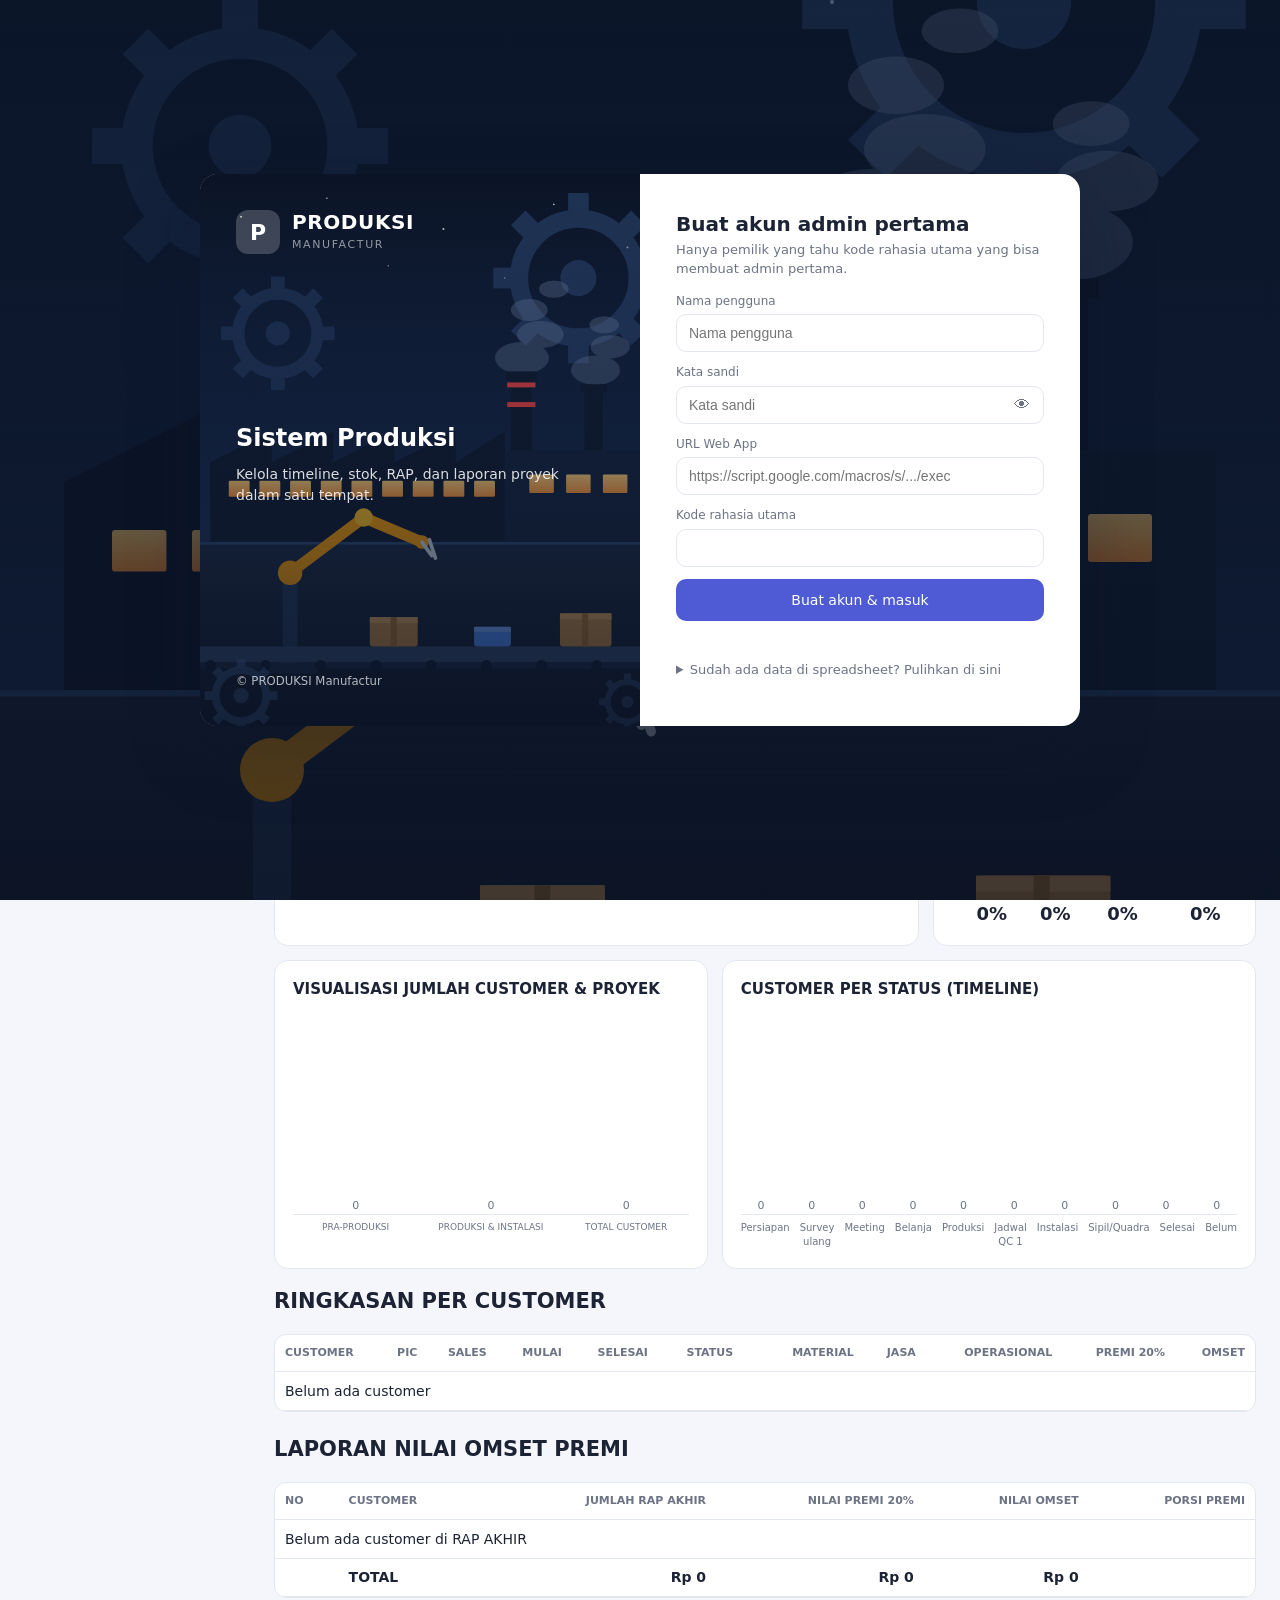
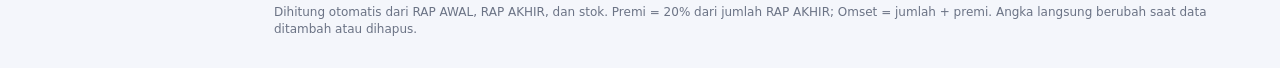
==== index.html @ d9cebd2e "1jalur" ====
<!DOCTYPE html>
<html lang="id"><head><meta charset="utf-8">
<meta name="viewport" content="width=device-width, initial-scale=1, viewport-fit=cover">
<title>PRODUKSI</title>
<link rel="icon" type="image/svg+xml" href="img/favicon.svg">
<link rel="stylesheet" href="css/base.css?v=1.0.0">
<link rel="stylesheet" href="css/layout.css?v=1.0.0">
<link rel="stylesheet" href="css/dashboard.css?v=1.0.0">
<link rel="stylesheet" href="css/components.css?v=1.0.0">
<link rel="stylesheet" href="css/gantt.css?v=1.0.0">
<link rel="stylesheet" href="css/pages.css?v=1.0.0">
<link rel="stylesheet" href="css/login.css?v=1.0.0">
<link rel="stylesheet" href="css/responsive.css?v=1.0.0">
</head><body>
<div class="app"><aside><div class="logo"><i>P</i><div><b>PRODUKSI</b><small>Manufactur</small></div></div>
<div class="menu" id="menu"></div></aside>
<section><div class="top"><div><h1 id="ttl"></h1><small id="dt"></small></div><div><span id="syst" style="font-size:12px;margin-right:8px"></span><button class="btn g0" id="sybtn" onclick="syopen()">&#9729; Google Drive</button> <span id="lgbar"></span></div></div><main id="main"></main></section></div>
<script src="js/config.js?v=1.0.0"></script>
<script src="js/core/seed.js?v=1.0.0"></script>
<script src="js/core/utils.js?v=1.0.0"></script>
<script src="js/core/store.js?v=1.0.0"></script>
<script src="js/core/helpers.js?v=1.0.0"></script>
<script src="js/core/columns.js?v=1.0.0"></script>
<script src="js/core/constants.js?v=1.0.0"></script>
<script src="js/core/router.js?v=1.0.0"></script>
<script src="js/services/idb.js?v=1.0.0"></script>
<script src="js/components/searchbar.js?v=1.0.0"></script>
<script src="js/components/table.js?v=1.0.0"></script>
<script src="js/components/gantt.js?v=1.0.0"></script>
<script src="js/components/print.js?v=1.0.0"></script>
<script src="js/components/folder.js?v=1.0.0"></script>
<script src="js/components/material-form.js?v=1.0.0"></script>
<script src="js/pages/dashboard.js?v=1.0.0"></script>
<script src="js/pages/timeline.js?v=1.0.0"></script>
<script src="js/pages/absensi.js?v=1.0.0"></script>
<script src="js/pages/lembur.js?v=1.0.0"></script>
<script src="js/pages/rap-project.js?v=1.0.0"></script>
<script src="js/pages/stok.js?v=1.0.0"></script>
<script src="js/pages/suplayer.js?v=1.0.0"></script>
<script src="js/pages/investasi.js?v=1.0.0"></script>
<script src="js/pages/harga-jasa.js?v=1.0.0"></script>
<script src="js/pages/belanja.js?v=1.0.0"></script>
<script src="js/pages/rap-awal.js?v=1.0.0"></script>
<script src="js/pages/rap-akhir.js?v=1.0.0"></script>
<script src="js/pages/biaya-operasional.js?v=1.0.0"></script>
<script src="js/pages/sop-forms.js?v=1.0.0"></script>
<script src="js/pages/surat-jalan.js?v=1.0.0"></script>
<script src="js/pages/qc.js?v=1.0.0"></script>
<script src="js/pages/pengambilan-barang.js?v=1.0.0"></script>
<script src="js/pages/reimburse.js?v=1.0.0"></script>
<script src="js/pages/sop.js?v=1.0.0"></script>
<script src="js/pages/operasional.js?v=1.0.0"></script>
<script src="js/pages/folder-page.js?v=1.0.0"></script>
<script src="js/core/registry.js?v=1.0.0"></script>
<script src="js/services/drive-sync.js?v=1.0.0"></script>
<script src="js/services/auth.js?v=1.0.0"></script>
<script src="js/services/viewer-mode.js?v=1.0.0"></script>
<script src="js/main.js?v=1.0.0"></script>
</body></html>
---- css/base.css ----
/* Token warna, mode gelap, reset dasar */
:root{--lgimg:url("../img/login-bg.svg");--bg:#f4f6fb;--sf:#fff;--tx:#1b2335;--mu:#6b7385;--bd:#e3e7f0;--ac:#4f5bd5;--ac2:#eceefd;--dn:#c0392b;box-sizing:border-box;padding-top:env(safe-area-inset-top,0px);padding-bottom:env(safe-area-inset-bottom,0px)}
@media(prefers-color-scheme:dark){:root:not([data-theme="light"]){--bg:#10141f;--sf:#1a2030;--tx:#e6e9f2;--mu:#9199ae;--bd:#2c3448;--ac:#8a93f5;--ac2:#262c4d;--dn:#ef7b6d}}
input[readonly]:not([data-ro]),input[readonly]:not([data-ro]):focus{background:var(--sf)!important}
input:-webkit-autofill,input:-webkit-autofill:hover,input:-webkit-autofill:focus,select:-webkit-autofill{-webkit-box-shadow:0 0 0 1000px var(--sf) inset!important;box-shadow:0 0 0 1000px var(--sf) inset!important;-webkit-text-fill-color:var(--tx)!important;caret-color:var(--tx)}
*{box-sizing:border-box}
html{scroll-padding-top:env(safe-area-inset-top,0px)}
body{margin:0;background:var(--bg);color:var(--tx);font:14px/1.45 system-ui,-apple-system,"Segoe UI",sans-serif}
---- css/layout.css ----
/* Kerangka aplikasi: sidebar, menu, header, area utama */
.app{display:grid;grid-template-columns:250px 1fr;min-height:100vh}
aside{background:#0f1b33;color:#cfd6e6;padding:16px 12px;position:sticky;top:0;height:100vh;overflow-y:auto}
.logo{display:flex;gap:10px;align-items:center;padding:4px 6px 14px}
.logo i{width:38px;height:38px;border-radius:10px;background:#3b6cf0;color:#fff;display:grid;place-items:center;font-style:normal;font-weight:700}
.logo b{display:block;color:#fff}
.logo small{color:#8d98b3}
aside select{width:100%;background:#17284a;color:#fff;border:1px solid #2a3c63;border-radius:8px;padding:8px;margin-bottom:12px;font:inherit}
.sec{font-size:10px;text-transform:uppercase;letter-spacing:1px;color:#6f7b98;margin:14px 8px 4px}
.menu button{display:flex;width:100%;align-items:center;gap:10px;background:none;border:0;color:#cfd6e6;padding:9px 12px;border-radius:10px;cursor:pointer;font:inherit;text-align:left}
.menu button.on{background:#1d2e52;color:#fff}
.msep{height:1px;background:#2a3a5e;margin:8px 10px}
.menu button em{margin-left:auto;background:#3b6cf0;color:#fff;border-radius:99px;font-style:normal;font-size:11px;padding:1px 8px}
.top{display:flex;align-items:center;justify-content:space-between;padding:14px 24px;background:var(--sf);border-bottom:1px solid var(--bd)}
.top h1{margin:0;font-size:18px}
.top small{color:var(--mu)}
main{padding:20px 24px;max-width:1400px}
---- css/dashboard.css ----
/* Kartu, banner, grafik batang dan donat */
.g{display:grid;gap:14px;margin-bottom:14px}
.g2{grid-template-columns:1fr 1fr}
.g3{grid-template-columns:repeat(3,1fr)}
.ban{border-radius:14px;padding:16px 18px;border:1px solid var(--bd)}
.ban small{display:block;color:var(--mu)}
.ban b{font-size:24px;display:block}
.b1{background:#e8f0fe;color:#2556c4}
.b2{background:#f1eafd;color:#6a35c9}
@media(prefers-color-scheme:dark){.b1{background:#1b2a4d;color:#8fb0ff}.b2{background:#2b2146;color:#c3a4ff}}
.card{background:var(--sf);border:1px solid var(--bd);border-radius:14px;padding:16px;display:flex;gap:14px;align-items:center}
.card .ic{width:46px;height:46px;border-radius:12px;display:grid;place-items:center;font-size:20px;flex:none}
.card small{color:var(--mu);display:block}
.card b{font-size:20px;display:block}
.pn{background:var(--sf);border:1px solid var(--bd);border-radius:14px;padding:18px;display:block}
.pn h3{margin:0 0 14px;font-size:15px}
.bars{display:flex;align-items:flex-end;gap:10px;height:200px;border-bottom:1px solid var(--bd)}
.bars div{flex:1;display:flex;flex-direction:column;justify-content:flex-end;align-items:center;height:100%;font-size:11px;color:var(--mu)}
.bars i{width:60%;max-width:36px;background:#6366f1;border-radius:5px 5px 0 0;display:block}
.lab{display:flex;gap:10px;margin-top:6px}
.lab span{flex:1;text-align:center;font-size:10px;color:var(--mu)}
.dn{width:150px;height:150px;border-radius:50%;margin:0 auto 14px;position:relative}
.dn:after{content:"";position:absolute;inset:26px;background:var(--sf);border-radius:50%}
.lg{display:flex;justify-content:space-around;text-align:center;font-size:12px;color:var(--mu);flex-wrap:wrap;gap:8px}
.lg b{display:block;font-size:18px;color:var(--tx)}
---- css/components.css ----
/* Tombol, tabel, form, dialog, Kanban, kotak cari, form ringkas */
.bar{display:flex;gap:8px;margin-bottom:12px;flex-wrap:wrap;align-items:center}
.bar input,.bar select,dialog input,dialog select{border:1px solid var(--bd);background:var(--sf);color:var(--tx);border-radius:8px;padding:7px 10px;font:inherit}
.btn{border:0;background:var(--ac);color:#fff;border-radius:8px;padding:8px 14px;cursor:pointer;font:inherit}
.btn.g0{background:var(--ac2);color:var(--ac)}
.btn.dl{background:var(--dn)}
.w{overflow-x:auto;border:1px solid var(--bd);border-radius:12px;background:var(--sf)}
table{border-collapse:collapse;width:100%;min-width:640px}
th{font-size:11px;text-transform:uppercase;color:var(--mu);text-align:left;padding:10px;border-bottom:1px solid var(--bd);white-space:nowrap}
td{padding:3px 4px;border-bottom:1px solid var(--bd)}
td.c{padding:9px 10px;white-space:nowrap}
.r{text-align:right}
tbody tr.k{cursor:pointer}
tbody tr.k:hover{background:var(--ac2)}
td input,td select{width:100%;min-width:70px;border:1px solid transparent;background:transparent;color:var(--tx);padding:6px;border-radius:6px;font:inherit}
td input:focus,td select:focus{border-color:var(--ac);outline:0;background:var(--bg)}
tfoot td{font-weight:600;padding:8px 10px}
.x{border:0;background:none;color:var(--dn);cursor:pointer;font-size:18px}
.tag{display:inline-block;padding:2px 9px;border-radius:99px;background:var(--ac2);color:var(--ac);font-size:11px}
.kan{display:flex;gap:12px;overflow-x:auto;padding-bottom:8px}
.col{min-width:200px;flex:1;background:var(--ac2);border-radius:12px;padding:10px}
.col h4{margin:0 0 8px;font-size:12px;color:var(--ac)}
.kc{background:var(--sf);border:1px solid var(--bd);border-radius:10px;padding:9px 10px;margin-bottom:8px;font-size:13px}
.kc small{display:block;color:var(--mu)}
.kc select{width:100%;margin-top:6px;border:1px solid var(--bd);background:var(--bg);color:var(--tx);border-radius:6px;padding:3px;font:inherit;font-size:12px}
.pg{height:7px;background:var(--bd);border-radius:9px;overflow:hidden;min-width:80px}
.pg i{display:block;height:100%;background:#22b07d}
.note{color:var(--mu);font-size:12px;margin:6px 0 10px}
dialog{border:1px solid var(--bd);border-radius:14px;background:var(--sf);color:var(--tx);padding:20px;width:min(460px,94vw)}
dialog::backdrop{background:#0008}
dialog label{display:block;font-size:12px;color:var(--mu);margin-top:10px}
dialog input,dialog select{width:100%}
.sh{display:flex;align-items:center;justify-content:space-between;margin:18px 0 8px}
.sh h2{margin:0;font-size:15px}
.cmp{padding:7px 12px!important;margin:6px 0!important}
.cmp>b{font-size:12px}
.cmp>div{gap:6px!important;margin-top:3px!important}
.cmp label{font-size:10.5px!important;gap:1px!important;color:var(--mu)}
.cmp input{padding:2px 7px!important;font-size:12.5px;height:27px;box-sizing:border-box}
.cmp .btn{padding:3px 14px;height:27px}
.cmp .note{margin:3px 0 0!important;font-size:11px}
.cmp input[list]{min-width:160px!important}
.sres{border:1px solid var(--bd);border-radius:8px;background:var(--sf);max-height:240px;overflow:auto;margin-top:8px}
.sres div{padding:7px 10px;cursor:pointer;display:flex;gap:10px;align-items:center;flex-wrap:wrap;border-bottom:1px solid var(--bd)}
.sres div:hover{background:var(--ac2)}
.tg{font-size:11px;font-weight:600;padding:1px 9px;border-radius:99px;white-space:nowrap}
.tg.p{background:#fde9c4;color:#7a4b00}
.tg.u{background:#dbe7ff;color:#1e3a8a}
---- css/gantt.css ----
/* Timeline dan absensi: tabel kalender, legenda, warna sel */
.gt table{min-width:0}
.gc{width:26px;min-width:26px;height:28px;text-align:center;font-size:10px;font-weight:600;color:#fff;cursor:var(--cur,pointer);border:1px solid var(--sf);padding:0}
.gt th{padding:4px 2px;text-align:center;font-size:10px}
.gt th.m{text-align:left;padding-left:6px;border-left:1px solid var(--bd)}
.st{position:sticky;left:0;background:var(--sf);z-index:1}
.tdy{outline:2px solid #e5484d;outline-offset:-2px}
.gp td{background:var(--ac2);font-weight:600;color:var(--ac);padding:6px 10px}
.lgd{display:flex;gap:8px;flex-wrap:wrap;margin-bottom:10px}
.lgd span{font-size:11px;padding:3px 10px;border-radius:99px;color:#fff;cursor:pointer;border:2px solid transparent}
.lgd span.on{border-color:var(--tx)}
.gt{user-select:none}
.ctr th,.ctr td{vertical-align:middle}
.ctr td:nth-child(3),.ctr td:nth-child(5),.ctr td:nth-child(6),.ctr td:nth-child(7),.ctr th:nth-child(3),.ctr th:nth-child(5),.ctr th:nth-child(6),.ctr th:nth-child(7){text-align:center!important}
.ctr td:nth-child(3) input,.ctr td:nth-child(5) input,.ctr td:nth-child(7) input{text-align:center!important}
.tdh{background:#ff7a00;color:#fff;border-radius:6px;font-weight:700}
---- css/pages.css ----
/* Editor SOP, ringkasan customer, tabel rata tengah, status investasi */
#sope ul{list-style:disc;padding-left:24px;margin:6px 0}
#sope ol{list-style:decimal;padding-left:24px;margin:6px 0}
#sope h3{margin:10px 0 4px;font-size:16px}
#sope p{margin:0 0 6px}
.pl{display:grid;grid-template-columns:repeat(3,1fr);gap:12px}
.pl ul{margin:0;padding-left:18px;font-size:12px}
.hd{display:flex;gap:24px;flex-wrap:wrap}
.hd small{color:var(--mu);display:block}
@media(max-width:820px){.pl{grid-template-columns:1fr}}
.ct th,.ct td{text-align:center!important}
.ct td input,.ct td select{text-align:center!important;text-align-last:center}
.ct thead th:nth-child(2),.ct tbody td:nth-child(2){text-align:left!important}
.ct tbody td:nth-child(2) input,.ct tbody td:nth-child(2) select{text-align:left!important;text-align-last:left}
.ct tfoot td[colspan]{text-align:right!important}
.ct1 th,.ct1 td{text-align:center!important}
.ct1 thead th:first-child,.ct1 tbody td:first-child{text-align:left!important}
.inv-ready td:first-child input,.inv-ready select{color:#16a34a;font-weight:600}
.inv-pengajuan td:first-child input,.inv-pengajuan select{color:#d99a00;font-weight:600}
.inv-belum td:first-child input,.inv-belum select{color:#dc2626;font-weight:600}
.inv-b td:first-child input{color:#dc2626;font-weight:600}
.inv-a td:first-child input{color:#d99a00;font-weight:600}
.inv-rusak td:first-child input,.inv-rusak select{color:#6b7280;font-weight:600}
---- css/login.css ----
/* Layar login dan manajemen pengguna */
.lga .r{text-align:left}
details.lgd{display:block}
.lgbg{position:fixed;inset:0;z-index:100;display:flex;align-items:center;justify-content:center;padding:16px;overflow:auto;background:linear-gradient(rgba(8,15,30,.5),rgba(8,15,30,.72)),var(--lgimg) center/cover no-repeat,#0b1426}
.lgbrand{display:flex;align-items:center;gap:12px}
.lgbrand i{width:44px;height:44px;border-radius:12px;background:linear-gradient(135deg,#4f5bd5,#7c8cff);color:#fff;display:flex;align-items:center;justify-content:center;font:600 22px system-ui;font-style:normal}
.lgbrand b{display:block;font-size:20px;font-weight:600;letter-spacing:.6px;line-height:1.1}
.lgbrand small{color:var(--mu);font-size:11px;letter-spacing:1.6px;text-transform:uppercase}
.lgh{margin:0 0 2px;font-size:20px;font-weight:600}
.lgp{margin:0 0 14px;color:var(--mu);font-size:13px}
.lgfm{display:grid;gap:12px}
.lgfm label{display:flex;flex-direction:column;gap:4px;font-size:12px;color:var(--mu)}
.lgfm input{padding:10px 12px;font-size:14px;border-radius:10px;border:1px solid var(--bd);background:var(--sf);color:var(--tx);width:100%;box-sizing:border-box}
.lgfm .btn{padding:11px;font-size:14px;border-radius:10px;justify-content:center;width:100%}
.lge{color:#dc2626;font-size:13px;min-height:16px;text-align:center}
.lgpw{position:relative;display:block}
.lgpw input{padding-right:40px}
.lgeye{position:absolute;right:6px;top:50%;transform:translateY(-50%);background:none;border:0;cursor:pointer;color:var(--mu);font-size:16px;padding:4px 8px}
.lgd{margin-top:12px;font-size:13px}
.lgd summary{cursor:pointer;color:var(--mu)}
.lgd .lgfm{margin-top:8px}
.lga{width:min(880px,100%);display:grid;grid-template-columns:1fr 1fr;border-radius:18px;overflow:hidden;box-shadow:0 24px 70px rgba(15,23,42,.28);background:var(--sf);color:var(--tx)}
.lga .l{background:linear-gradient(180deg,rgba(11,20,38,.12),rgba(11,20,38,.72)),var(--lgimg) 28% 50%/cover no-repeat,#0b1426;color:#fff;padding:36px;display:flex;flex-direction:column;justify-content:space-between;min-height:400px}
.lga .l .lgbrand small{color:rgba(255,255,255,.8)}
.lga .l .lgbrand i{background:rgba(255,255,255,.2)}
.lga .l h2{margin:0 0 8px;font-size:24px;font-weight:600}
.lga .l p{margin:0;opacity:.85;font-size:14px;line-height:1.5}
.lga .l small{opacity:.7}
.lga .r{padding:36px;display:flex;flex-direction:column;justify-content:center}
.lgs-b{background:linear-gradient(rgba(8,15,30,.45),rgba(8,15,30,.7)),var(--lgimg) center/cover no-repeat,#0b1426}
.lgcard{width:min(400px,100%);background:var(--sf);color:var(--tx);border-radius:20px;padding:30px;box-shadow:0 24px 70px rgba(0,0,0,.35)}
.lgcard .lgbrand{justify-content:center;margin-bottom:18px}
.lgcard .lgh,.lgcard .lgp{text-align:center}
.lgs-c{background:linear-gradient(rgba(8,15,30,.78),rgba(8,15,30,.9)),var(--lgimg) center/cover no-repeat,#0b1020;color:#e5e7eb}
.lgmin{width:min(380px,100%)}
.lgmin .lgbrand{margin-bottom:26px}
.lgmin .lgbrand b{color:#fff}
.lgmin .lgbox{border-top:2px solid #4f5bd5;padding-top:22px}
.lgmin .lgh{color:#fff}
.lgmin .lgp,.lgmin .lgfm label,.lgmin .lgd summary,.lgmin .lgeye{color:#9aa3b8}
.lgmin .lgfm input{background:#121a33;border-color:#243055;color:#fff}
@media(max-width:720px){.lga{grid-template-columns:1fr}.lga .l{min-height:0;padding:22px}.lga .r{padding:24px}}
---- css/responsive.css ----
/* Tampilan layar kecil (HP dan tablet) */
@media(max-width:820px){.app{grid-template-columns:1fr}aside{position:static;height:auto}.menu{display:flex;overflow-x:auto;gap:4px}.menu button{white-space:nowrap;width:auto}
.msep{width:1px;height:auto;margin:4px 6px;flex:none}.sec{display:none}.g2,.g3{grid-template-columns:1fr}main{padding:14px}.top{padding:12px 14px}}
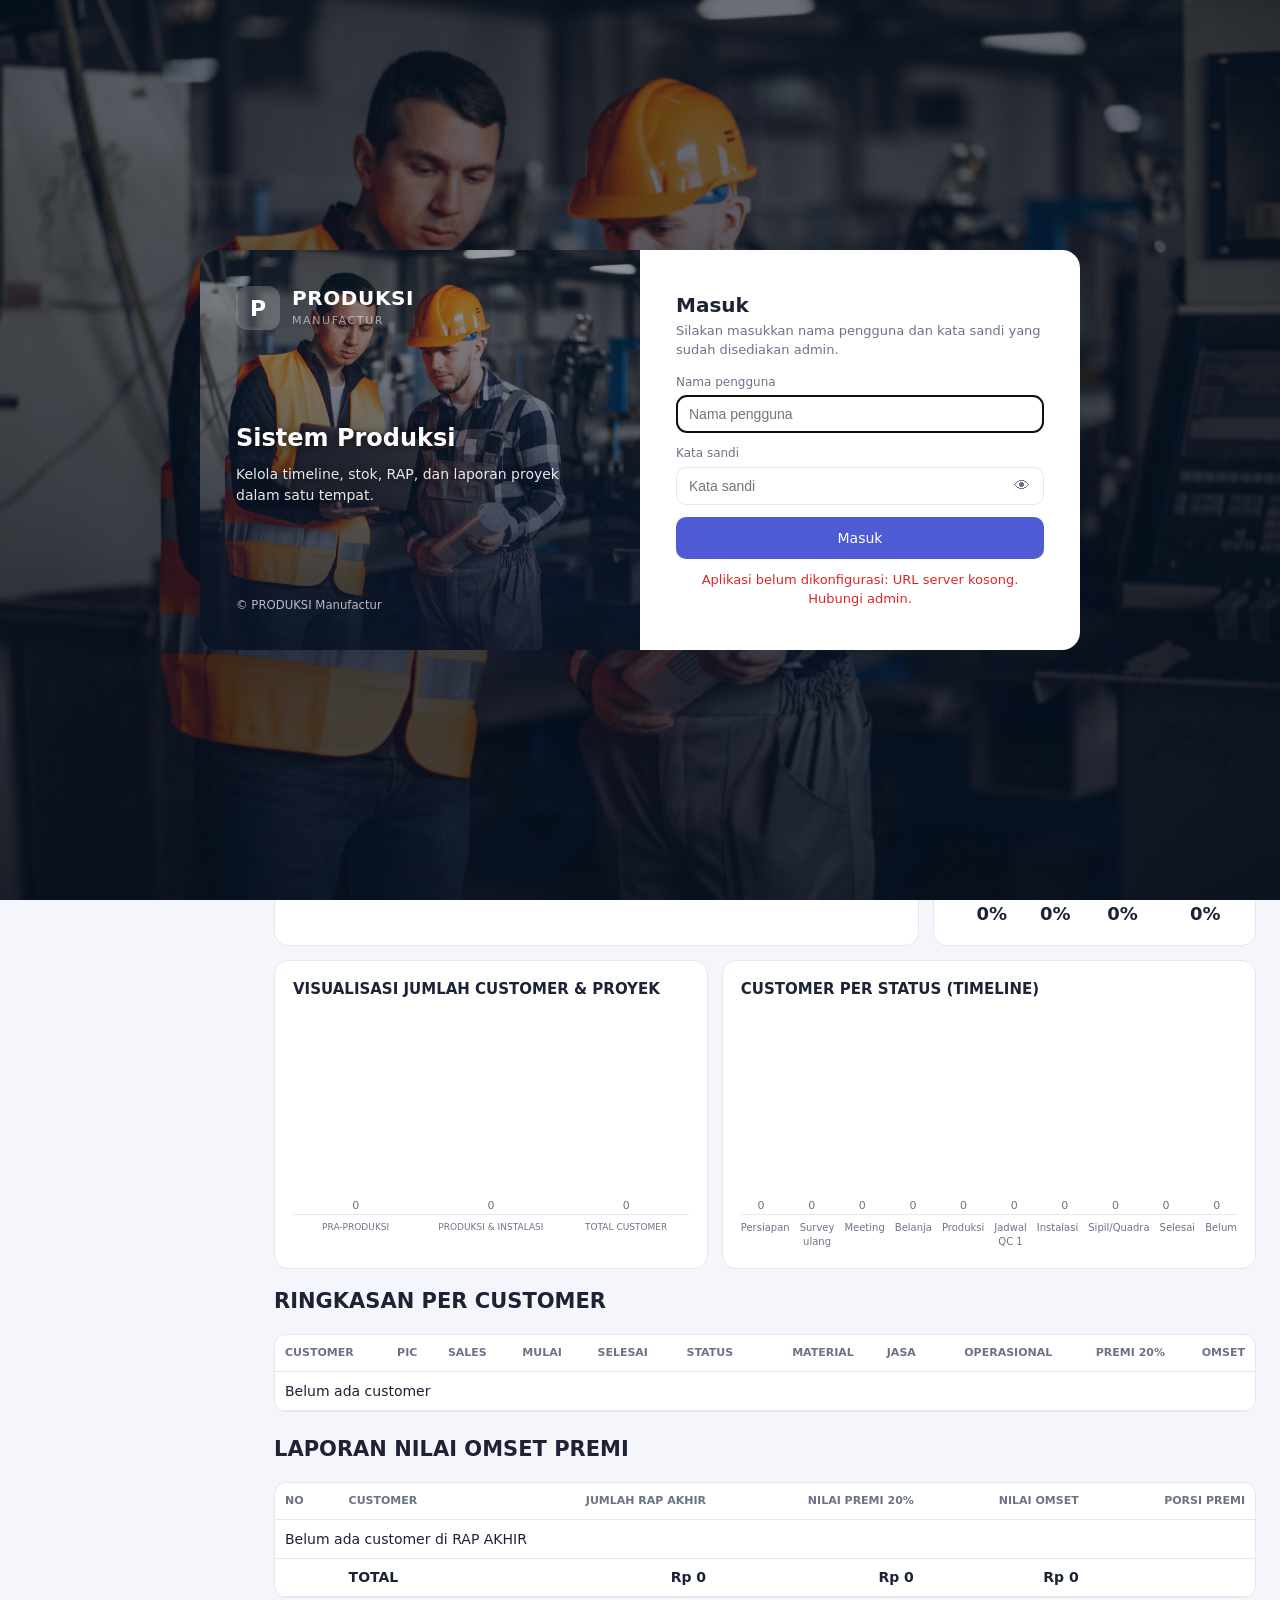
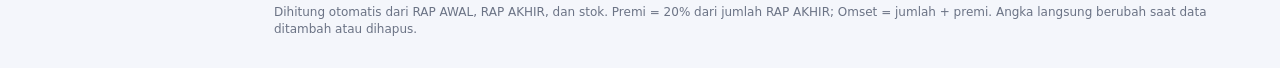
==== commit 04973605: "Jalur" ====
--- a/index.html
+++ b/index.html
@@ -3,57 +3,59 @@
 <meta name="viewport" content="width=device-width, initial-scale=1, viewport-fit=cover">
 <title>PRODUKSI</title>
 <link rel="icon" type="image/svg+xml" href="img/favicon.svg">
-<link rel="stylesheet" href="css/base.css?v=1.0.0">
-<link rel="stylesheet" href="css/layout.css?v=1.0.0">
-<link rel="stylesheet" href="css/dashboard.css?v=1.0.0">
-<link rel="stylesheet" href="css/components.css?v=1.0.0">
-<link rel="stylesheet" href="css/gantt.css?v=1.0.0">
-<link rel="stylesheet" href="css/pages.css?v=1.0.0">
-<link rel="stylesheet" href="css/login.css?v=1.0.0">
-<link rel="stylesheet" href="css/responsive.css?v=1.0.0">
+<link rel="stylesheet" href="css/base.css?v=1.0.5">
+<link rel="stylesheet" href="css/layout.css?v=1.0.5">
+<link rel="stylesheet" href="css/dashboard.css?v=1.0.5">
+<link rel="stylesheet" href="css/components.css?v=1.0.5">
+<link rel="stylesheet" href="css/gantt.css?v=1.0.5">
+<link rel="stylesheet" href="css/pages.css?v=1.0.5">
+<link rel="stylesheet" href="css/login.css?v=1.0.5">
+<link rel="stylesheet" href="css/responsive.css?v=1.0.5">
 </head><body>
 <div class="app"><aside><div class="logo"><i>P</i><div><b>PRODUKSI</b><small>Manufactur</small></div></div>
 <div class="menu" id="menu"></div></aside>
 <section><div class="top"><div><h1 id="ttl"></h1><small id="dt"></small></div><div><span id="syst" style="font-size:12px;margin-right:8px"></span><button class="btn g0" id="sybtn" onclick="syopen()">&#9729; Google Drive</button> <span id="lgbar"></span></div></div><main id="main"></main></section></div>
-<script src="js/config.js?v=1.0.0"></script>
-<script src="js/core/seed.js?v=1.0.0"></script>
-<script src="js/core/utils.js?v=1.0.0"></script>
-<script src="js/core/store.js?v=1.0.0"></script>
-<script src="js/core/helpers.js?v=1.0.0"></script>
-<script src="js/core/columns.js?v=1.0.0"></script>
-<script src="js/core/constants.js?v=1.0.0"></script>
-<script src="js/core/router.js?v=1.0.0"></script>
-<script src="js/services/idb.js?v=1.0.0"></script>
-<script src="js/components/searchbar.js?v=1.0.0"></script>
-<script src="js/components/table.js?v=1.0.0"></script>
-<script src="js/components/gantt.js?v=1.0.0"></script>
-<script src="js/components/print.js?v=1.0.0"></script>
-<script src="js/components/folder.js?v=1.0.0"></script>
-<script src="js/components/material-form.js?v=1.0.0"></script>
-<script src="js/pages/dashboard.js?v=1.0.0"></script>
-<script src="js/pages/timeline.js?v=1.0.0"></script>
-<script src="js/pages/absensi.js?v=1.0.0"></script>
-<script src="js/pages/lembur.js?v=1.0.0"></script>
-<script src="js/pages/rap-project.js?v=1.0.0"></script>
-<script src="js/pages/stok.js?v=1.0.0"></script>
-<script src="js/pages/suplayer.js?v=1.0.0"></script>
-<script src="js/pages/investasi.js?v=1.0.0"></script>
-<script src="js/pages/harga-jasa.js?v=1.0.0"></script>
-<script src="js/pages/belanja.js?v=1.0.0"></script>
-<script src="js/pages/rap-awal.js?v=1.0.0"></script>
-<script src="js/pages/rap-akhir.js?v=1.0.0"></script>
-<script src="js/pages/biaya-operasional.js?v=1.0.0"></script>
-<script src="js/pages/sop-forms.js?v=1.0.0"></script>
-<script src="js/pages/surat-jalan.js?v=1.0.0"></script>
-<script src="js/pages/qc.js?v=1.0.0"></script>
-<script src="js/pages/pengambilan-barang.js?v=1.0.0"></script>
-<script src="js/pages/reimburse.js?v=1.0.0"></script>
-<script src="js/pages/sop.js?v=1.0.0"></script>
-<script src="js/pages/operasional.js?v=1.0.0"></script>
-<script src="js/pages/folder-page.js?v=1.0.0"></script>
-<script src="js/core/registry.js?v=1.0.0"></script>
-<script src="js/services/drive-sync.js?v=1.0.0"></script>
-<script src="js/services/auth.js?v=1.0.0"></script>
-<script src="js/services/viewer-mode.js?v=1.0.0"></script>
-<script src="js/main.js?v=1.0.0"></script>
+<script src="js/config.js?v=1.0.5"></script>
+<script src="https://accounts.google.com/gsi/client" async defer></script>
+<script src="js/core/seed.js?v=1.0.5"></script>
+<script src="js/core/utils.js?v=1.0.5"></script>
+<script src="js/core/store.js?v=1.0.5"></script>
+<script src="js/core/helpers.js?v=1.0.5"></script>
+<script src="js/core/columns.js?v=1.0.5"></script>
+<script src="js/core/constants.js?v=1.0.5"></script>
+<script src="js/core/router.js?v=1.0.5"></script>
+<script src="js/services/idb.js?v=1.0.5"></script>
+<script src="js/components/searchbar.js?v=1.0.5"></script>
+<script src="js/components/table.js?v=1.0.5"></script>
+<script src="js/components/gantt.js?v=1.0.5"></script>
+<script src="js/components/print.js?v=1.0.5"></script>
+<script src="js/components/folder.js?v=1.0.5"></script>
+<script src="js/components/material-form.js?v=1.0.5"></script>
+<script src="js/pages/dashboard.js?v=1.0.5"></script>
+<script src="js/pages/timeline.js?v=1.0.5"></script>
+<script src="js/pages/absensi.js?v=1.0.5"></script>
+<script src="js/pages/kegiatan.js?v=1.0.5"></script>
+<script src="js/pages/lembur.js?v=1.0.5"></script>
+<script src="js/pages/rap-project.js?v=1.0.5"></script>
+<script src="js/pages/stok.js?v=1.0.5"></script>
+<script src="js/pages/suplayer.js?v=1.0.5"></script>
+<script src="js/pages/investasi.js?v=1.0.5"></script>
+<script src="js/pages/harga-jasa.js?v=1.0.5"></script>
+<script src="js/pages/belanja.js?v=1.0.5"></script>
+<script src="js/pages/rap-awal.js?v=1.0.5"></script>
+<script src="js/pages/rap-akhir.js?v=1.0.5"></script>
+<script src="js/pages/biaya-operasional.js?v=1.0.5"></script>
+<script src="js/pages/sop-forms.js?v=1.0.5"></script>
+<script src="js/pages/surat-jalan.js?v=1.0.5"></script>
+<script src="js/pages/qc.js?v=1.0.5"></script>
+<script src="js/pages/pengambilan-barang.js?v=1.0.5"></script>
+<script src="js/pages/reimburse.js?v=1.0.5"></script>
+<script src="js/pages/sop.js?v=1.0.5"></script>
+<script src="js/pages/operasional.js?v=1.0.5"></script>
+<script src="js/pages/folder-page.js?v=1.0.5"></script>
+<script src="js/core/registry.js?v=1.0.5"></script>
+<script src="js/services/drive-sync.js?v=1.0.5"></script>
+<script src="js/services/auth.js?v=1.0.5"></script>
+<script src="js/services/viewer-mode.js?v=1.0.5"></script>
+<script src="js/main.js?v=1.0.5"></script>
 </body></html>
--- a/css/base.css
+++ b/css/base.css
@@ -1,5 +1,5 @@
 /* Token warna, mode gelap, reset dasar */
-:root{--lgimg:url("../img/login-bg.svg");--bg:#f4f6fb;--sf:#fff;--tx:#1b2335;--mu:#6b7385;--bd:#e3e7f0;--ac:#4f5bd5;--ac2:#eceefd;--dn:#c0392b;box-sizing:border-box;padding-top:env(safe-area-inset-top,0px);padding-bottom:env(safe-area-inset-bottom,0px)}
+:root{--lgimg:url("../img/login-bg.jpg");--bg:#f4f6fb;--sf:#fff;--tx:#1b2335;--mu:#6b7385;--bd:#e3e7f0;--ac:#4f5bd5;--ac2:#eceefd;--dn:#c0392b;box-sizing:border-box;padding-top:env(safe-area-inset-top,0px);padding-bottom:env(safe-area-inset-bottom,0px)}
 @media(prefers-color-scheme:dark){:root:not([data-theme="light"]){--bg:#10141f;--sf:#1a2030;--tx:#e6e9f2;--mu:#9199ae;--bd:#2c3448;--ac:#8a93f5;--ac2:#262c4d;--dn:#ef7b6d}}
 input[readonly]:not([data-ro]),input[readonly]:not([data-ro]):focus{background:var(--sf)!important}
 input:-webkit-autofill,input:-webkit-autofill:hover,input:-webkit-autofill:focus,select:-webkit-autofill{-webkit-box-shadow:0 0 0 1000px var(--sf) inset!important;box-shadow:0 0 0 1000px var(--sf) inset!important;-webkit-text-fill-color:var(--tx)!important;caret-color:var(--tx)}
--- a/css/login.css
+++ b/css/login.css
@@ -1,7 +1,7 @@
 /* Layar login dan manajemen pengguna */
 .lga .r{text-align:left}
 details.lgd{display:block}
-.lgbg{position:fixed;inset:0;z-index:100;display:flex;align-items:center;justify-content:center;padding:16px;overflow:auto;background:linear-gradient(rgba(8,15,30,.5),rgba(8,15,30,.72)),var(--lgimg) center/cover no-repeat,#0b1426}
+.lgbg{position:fixed;inset:0;z-index:100;display:flex;align-items:center;justify-content:center;padding:16px;overflow:auto;background:linear-gradient(rgba(8,15,30,.58),rgba(8,15,30,.8)),var(--lgimg) 36% 50%/cover no-repeat,#0b1426}
 .lgbrand{display:flex;align-items:center;gap:12px}
 .lgbrand i{width:44px;height:44px;border-radius:12px;background:linear-gradient(135deg,#4f5bd5,#7c8cff);color:#fff;display:flex;align-items:center;justify-content:center;font:600 22px system-ui;font-style:normal}
 .lgbrand b{display:block;font-size:20px;font-weight:600;letter-spacing:.6px;line-height:1.1}
@@ -20,11 +20,11 @@
 .lgd summary{cursor:pointer;color:var(--mu)}
 .lgd .lgfm{margin-top:8px}
 .lga{width:min(880px,100%);display:grid;grid-template-columns:1fr 1fr;border-radius:18px;overflow:hidden;box-shadow:0 24px 70px rgba(15,23,42,.28);background:var(--sf);color:var(--tx)}
-.lga .l{background:linear-gradient(180deg,rgba(11,20,38,.12),rgba(11,20,38,.72)),var(--lgimg) 28% 50%/cover no-repeat,#0b1426;color:#fff;padding:36px;display:flex;flex-direction:column;justify-content:space-between;min-height:400px}
+.lga .l{background:linear-gradient(180deg,rgba(11,20,38,.4),rgba(11,20,38,.85)),var(--lgimg) 36% 50%/cover no-repeat,#0b1426;color:#fff;padding:36px;display:flex;flex-direction:column;justify-content:space-between;min-height:400px}
 .lga .l .lgbrand small{color:rgba(255,255,255,.8)}
 .lga .l .lgbrand i{background:rgba(255,255,255,.2)}
-.lga .l h2{margin:0 0 8px;font-size:24px;font-weight:600}
-.lga .l p{margin:0;opacity:.85;font-size:14px;line-height:1.5}
+.lga .l h2{margin:0 0 8px;font-size:24px;font-weight:600;text-shadow:0 1px 8px rgba(0,0,0,.6)}
+.lga .l p{margin:0;opacity:.9;font-size:14px;line-height:1.5;text-shadow:0 1px 6px rgba(0,0,0,.6)}
 .lga .l small{opacity:.7}
 .lga .r{padding:36px;display:flex;flex-direction:column;justify-content:center}
 .lgs-b{background:linear-gradient(rgba(8,15,30,.45),rgba(8,15,30,.7)),var(--lgimg) center/cover no-repeat,#0b1426}
@@ -40,3 +40,4 @@
 .lgmin .lgp,.lgmin .lgfm label,.lgmin .lgd summary,.lgmin .lgeye{color:#9aa3b8}
 .lgmin .lgfm input{background:#121a33;border-color:#243055;color:#fff}
 @media(max-width:720px){.lga{grid-template-columns:1fr}.lga .l{min-height:0;padding:22px}.lga .r{padding:24px}}
+.lgor{display:flex;align-items:center;gap:10px;color:var(--mu);font-size:12px;margin:4px 0}.lgor:before,.lgor:after{content:"";flex:1;height:1px;background:var(--bd)}#lgg{display:flex;justify-content:center;min-height:44px;font-size:13px;color:var(--mu)}
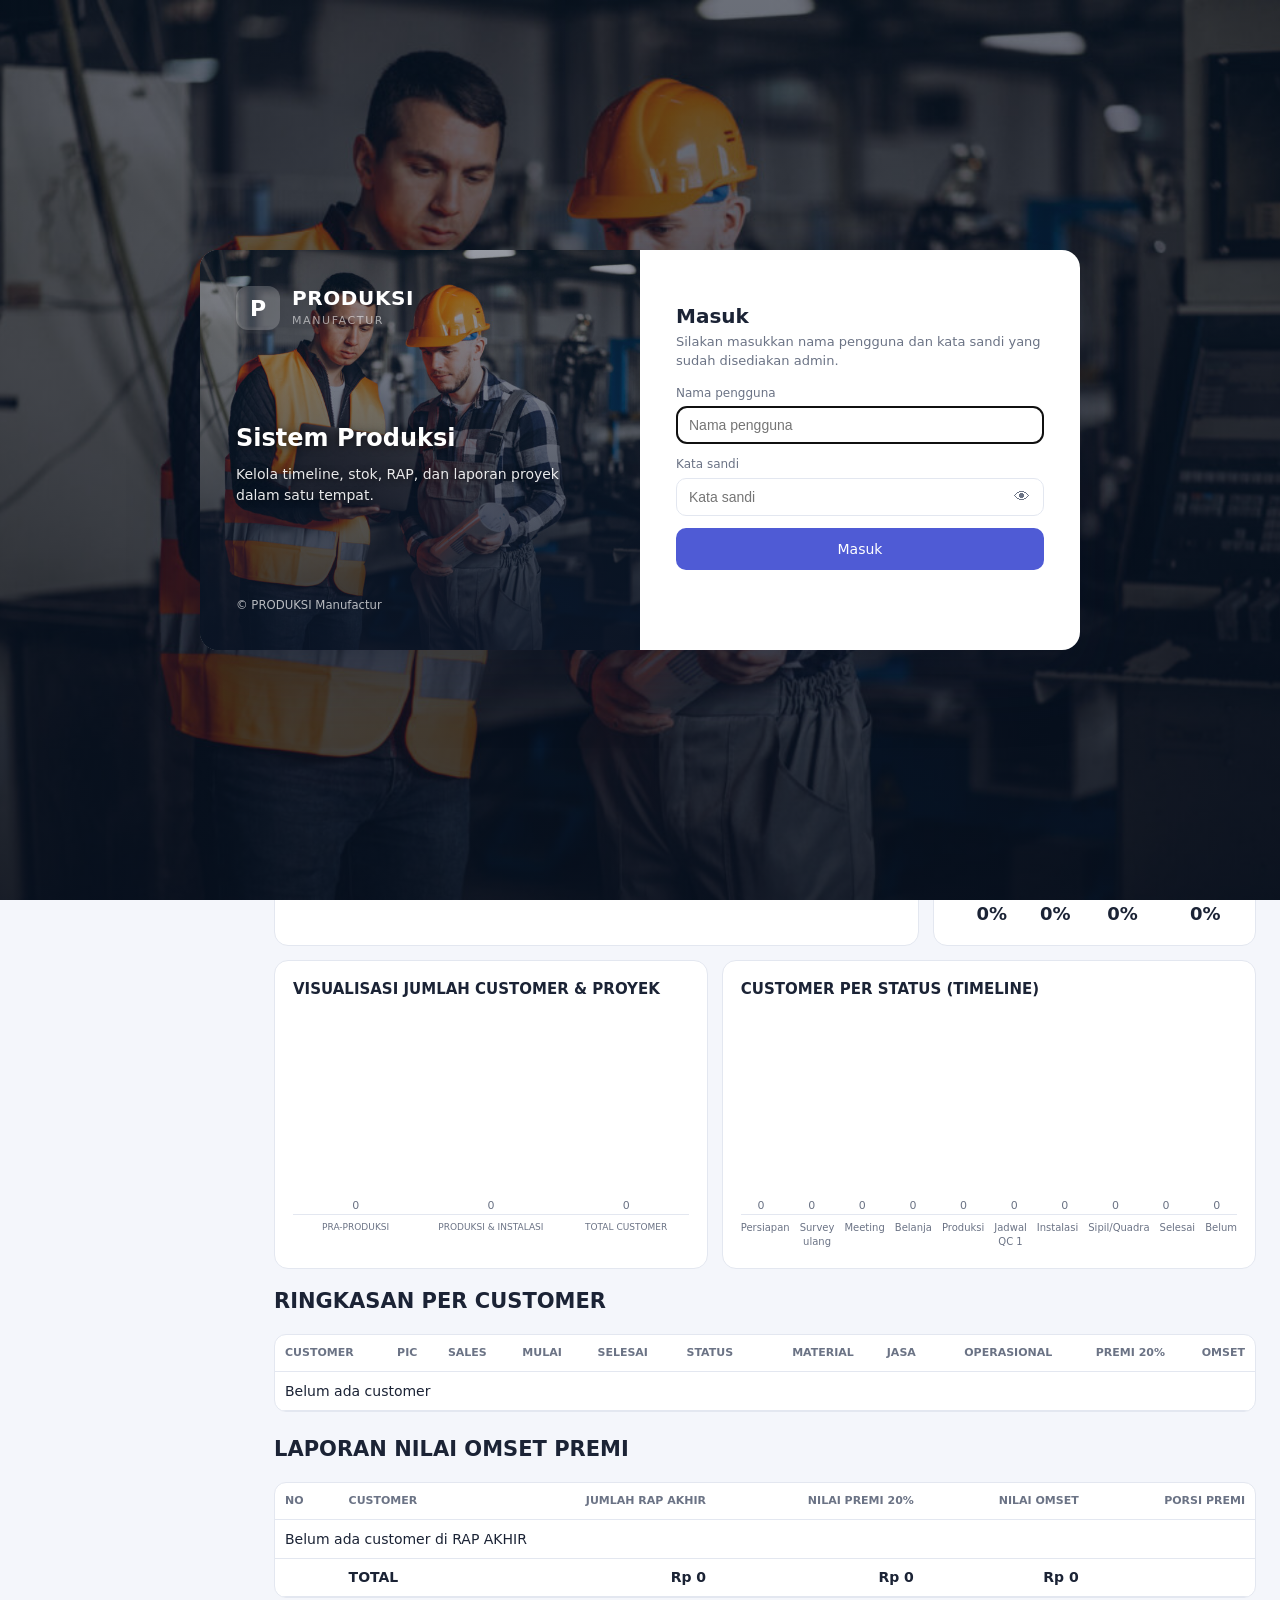
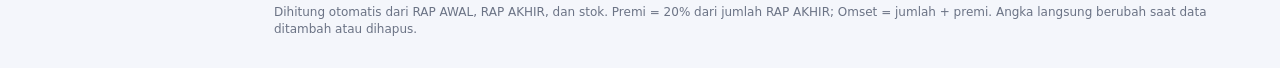
==== commit d7f72eac: "Add files via upload" ====
--- a/index.html
+++ b/index.html
@@ -3,59 +3,60 @@
 <meta name="viewport" content="width=device-width, initial-scale=1, viewport-fit=cover">
 <title>PRODUKSI</title>
 <link rel="icon" type="image/svg+xml" href="img/favicon.svg">
-<link rel="stylesheet" href="css/base.css?v=1.0.5">
-<link rel="stylesheet" href="css/layout.css?v=1.0.5">
-<link rel="stylesheet" href="css/dashboard.css?v=1.0.5">
-<link rel="stylesheet" href="css/components.css?v=1.0.5">
-<link rel="stylesheet" href="css/gantt.css?v=1.0.5">
-<link rel="stylesheet" href="css/pages.css?v=1.0.5">
-<link rel="stylesheet" href="css/login.css?v=1.0.5">
-<link rel="stylesheet" href="css/responsive.css?v=1.0.5">
+<link rel="stylesheet" href="css/base.css?v=1.0.9">
+<link rel="stylesheet" href="css/layout.css?v=1.0.9">
+<link rel="stylesheet" href="css/dashboard.css?v=1.0.9">
+<link rel="stylesheet" href="css/components.css?v=1.0.9">
+<link rel="stylesheet" href="css/gantt.css?v=1.0.9">
+<link rel="stylesheet" href="css/pages.css?v=1.0.9">
+<link rel="stylesheet" href="css/login.css?v=1.0.9">
+<link rel="stylesheet" href="css/responsive.css?v=1.0.9">
 </head><body>
 <div class="app"><aside><div class="logo"><i>P</i><div><b>PRODUKSI</b><small>Manufactur</small></div></div>
-<div class="menu" id="menu"></div></aside>
-<section><div class="top"><div><h1 id="ttl"></h1><small id="dt"></small></div><div><span id="syst" style="font-size:12px;margin-right:8px"></span><button class="btn g0" id="sybtn" onclick="syopen()">&#9729; Google Drive</button> <span id="lgbar"></span></div></div><main id="main"></main></section></div>
-<script src="js/config.js?v=1.0.5"></script>
+<div class="menu" id="menu"></div>
+<div class="acct" id="acct"><div id="acctinfo"></div><button class="btn g0" id="sybtn" onclick="syopen()">&#9729; Google Drive</button><div id="lgbar"></div></div></aside>
+<section><div class="top"><div><h1 id="ttl"></h1><small id="dt"></small></div><div><span id="syst" style="font-size:12px"></span></div></div><main id="main"></main></section></div>
+<script src="js/config.js?v=1.0.9"></script>
 <script src="https://accounts.google.com/gsi/client" async defer></script>
-<script src="js/core/seed.js?v=1.0.5"></script>
-<script src="js/core/utils.js?v=1.0.5"></script>
-<script src="js/core/store.js?v=1.0.5"></script>
-<script src="js/core/helpers.js?v=1.0.5"></script>
-<script src="js/core/columns.js?v=1.0.5"></script>
-<script src="js/core/constants.js?v=1.0.5"></script>
-<script src="js/core/router.js?v=1.0.5"></script>
-<script src="js/services/idb.js?v=1.0.5"></script>
-<script src="js/components/searchbar.js?v=1.0.5"></script>
-<script src="js/components/table.js?v=1.0.5"></script>
-<script src="js/components/gantt.js?v=1.0.5"></script>
-<script src="js/components/print.js?v=1.0.5"></script>
-<script src="js/components/folder.js?v=1.0.5"></script>
-<script src="js/components/material-form.js?v=1.0.5"></script>
-<script src="js/pages/dashboard.js?v=1.0.5"></script>
-<script src="js/pages/timeline.js?v=1.0.5"></script>
-<script src="js/pages/absensi.js?v=1.0.5"></script>
-<script src="js/pages/kegiatan.js?v=1.0.5"></script>
-<script src="js/pages/lembur.js?v=1.0.5"></script>
-<script src="js/pages/rap-project.js?v=1.0.5"></script>
-<script src="js/pages/stok.js?v=1.0.5"></script>
-<script src="js/pages/suplayer.js?v=1.0.5"></script>
-<script src="js/pages/investasi.js?v=1.0.5"></script>
-<script src="js/pages/harga-jasa.js?v=1.0.5"></script>
-<script src="js/pages/belanja.js?v=1.0.5"></script>
-<script src="js/pages/rap-awal.js?v=1.0.5"></script>
-<script src="js/pages/rap-akhir.js?v=1.0.5"></script>
-<script src="js/pages/biaya-operasional.js?v=1.0.5"></script>
-<script src="js/pages/sop-forms.js?v=1.0.5"></script>
-<script src="js/pages/surat-jalan.js?v=1.0.5"></script>
-<script src="js/pages/qc.js?v=1.0.5"></script>
-<script src="js/pages/pengambilan-barang.js?v=1.0.5"></script>
-<script src="js/pages/reimburse.js?v=1.0.5"></script>
-<script src="js/pages/sop.js?v=1.0.5"></script>
-<script src="js/pages/operasional.js?v=1.0.5"></script>
-<script src="js/pages/folder-page.js?v=1.0.5"></script>
-<script src="js/core/registry.js?v=1.0.5"></script>
-<script src="js/services/drive-sync.js?v=1.0.5"></script>
-<script src="js/services/auth.js?v=1.0.5"></script>
-<script src="js/services/viewer-mode.js?v=1.0.5"></script>
-<script src="js/main.js?v=1.0.5"></script>
+<script src="js/core/seed.js?v=1.0.9"></script>
+<script src="js/core/utils.js?v=1.0.9"></script>
+<script src="js/core/store.js?v=1.0.9"></script>
+<script src="js/core/helpers.js?v=1.0.9"></script>
+<script src="js/core/columns.js?v=1.0.9"></script>
+<script src="js/core/constants.js?v=1.0.9"></script>
+<script src="js/core/router.js?v=1.0.9"></script>
+<script src="js/services/idb.js?v=1.0.9"></script>
+<script src="js/components/searchbar.js?v=1.0.9"></script>
+<script src="js/components/table.js?v=1.0.9"></script>
+<script src="js/components/gantt.js?v=1.0.9"></script>
+<script src="js/components/print.js?v=1.0.9"></script>
+<script src="js/components/folder.js?v=1.0.9"></script>
+<script src="js/components/material-form.js?v=1.0.9"></script>
+<script src="js/pages/dashboard.js?v=1.0.9"></script>
+<script src="js/pages/timeline.js?v=1.0.9"></script>
+<script src="js/pages/absensi.js?v=1.0.9"></script>
+<script src="js/pages/kegiatan.js?v=1.0.9"></script>
+<script src="js/pages/lembur.js?v=1.0.9"></script>
+<script src="js/pages/rap-project.js?v=1.0.9"></script>
+<script src="js/pages/stok.js?v=1.0.9"></script>
+<script src="js/pages/suplayer.js?v=1.0.9"></script>
+<script src="js/pages/investasi.js?v=1.0.9"></script>
+<script src="js/pages/harga-jasa.js?v=1.0.9"></script>
+<script src="js/pages/belanja.js?v=1.0.9"></script>
+<script src="js/pages/rap-awal.js?v=1.0.9"></script>
+<script src="js/pages/rap-akhir.js?v=1.0.9"></script>
+<script src="js/pages/biaya-operasional.js?v=1.0.9"></script>
+<script src="js/pages/sop-forms.js?v=1.0.9"></script>
+<script src="js/pages/surat-jalan.js?v=1.0.9"></script>
+<script src="js/pages/qc.js?v=1.0.9"></script>
+<script src="js/pages/pengambilan-barang.js?v=1.0.9"></script>
+<script src="js/pages/reimburse.js?v=1.0.9"></script>
+<script src="js/pages/sop.js?v=1.0.9"></script>
+<script src="js/pages/operasional.js?v=1.0.9"></script>
+<script src="js/pages/folder-page.js?v=1.0.9"></script>
+<script src="js/core/registry.js?v=1.0.9"></script>
+<script src="js/services/drive-sync.js?v=1.0.9"></script>
+<script src="js/services/auth.js?v=1.0.9"></script>
+<script src="js/services/viewer-mode.js?v=1.0.9"></script>
+<script src="js/main.js?v=1.0.9"></script>
 </body></html>
--- a/css/layout.css
+++ b/css/layout.css
@@ -15,3 +15,10 @@
 .top h1{margin:0;font-size:18px}
 .top small{color:var(--mu)}
 main{padding:20px 24px;max-width:1400px}
+.acct{margin-top:14px;padding-top:14px;border-top:1px solid #1f3058}
+.acu{display:flex;align-items:center;gap:10px;padding:2px 10px 12px}
+.acu i{width:36px;height:36px;border-radius:50%;background:#3b6cf0;color:#fff;display:flex;align-items:center;justify-content:center;font-style:normal;font-weight:700;text-transform:uppercase;flex:none}
+.acu b{display:block;color:#fff;font-size:14px;word-break:break-all}
+.acu small{color:#8fa0c4;font-size:12px}
+.acct .btn.g0{display:flex;width:100%;justify-content:flex-start;align-items:center;gap:8px;margin:0 0 6px;background:#17284a;color:#cfd6e6;border:1px solid #2a3c63}
+.acct .btn.g0:hover{background:#1d2e52;color:#fff}
--- a/css/responsive.css
+++ b/css/responsive.css
@@ -1,3 +1,3 @@
 /* Tampilan layar kecil (HP dan tablet) */
 @media(max-width:820px){.app{grid-template-columns:1fr}aside{position:static;height:auto}.menu{display:flex;overflow-x:auto;gap:4px}.menu button{white-space:nowrap;width:auto}
-.msep{width:1px;height:auto;margin:4px 6px;flex:none}.sec{display:none}.g2,.g3{grid-template-columns:1fr}main{padding:14px}.top{padding:12px 14px}}
+.msep{width:1px;height:auto;margin:4px 6px;flex:none}.sec{display:none}.g2,.g3{grid-template-columns:1fr}main{padding:14px}.top{padding:12px 14px}.acct{display:flex;flex-wrap:wrap;align-items:center;gap:6px;border-top:0;margin-top:8px}.acu{padding:0}.acct #lgbar{display:flex;flex-wrap:wrap;gap:6px}.acct .btn.g0{width:auto;margin:0}}
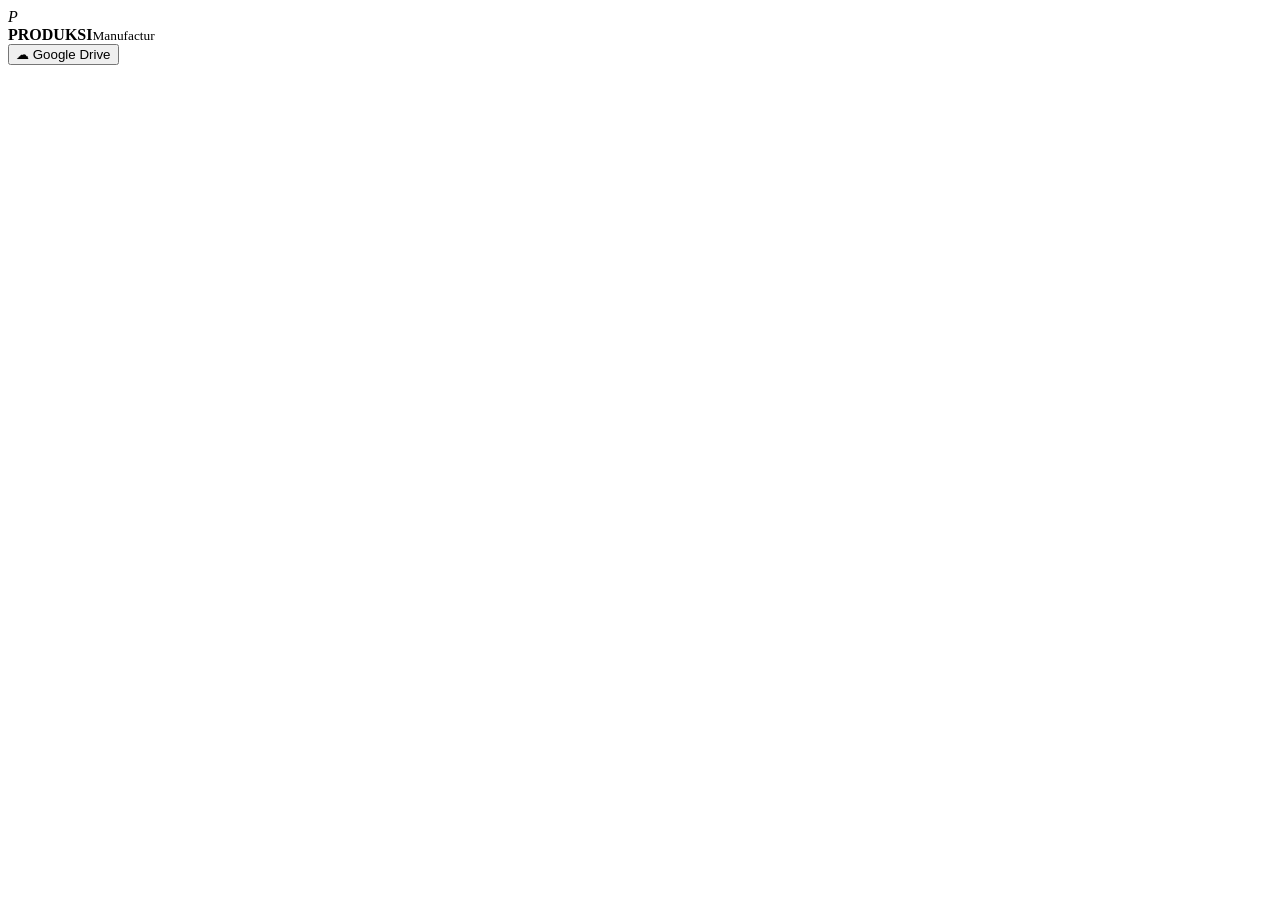
==== commit 049af73f: "Update index.html" ====
--- a/index.html
+++ b/index.html
@@ -3,60 +3,60 @@
 <meta name="viewport" content="width=device-width, initial-scale=1, viewport-fit=cover">
 <title>PRODUKSI</title>
 <link rel="icon" type="image/svg+xml" href="img/favicon.svg">
-<link rel="stylesheet" href="css/base.css?v=1.0.9">
-<link rel="stylesheet" href="css/layout.css?v=1.0.9">
-<link rel="stylesheet" href="css/dashboard.css?v=1.0.9">
-<link rel="stylesheet" href="css/components.css?v=1.0.9">
-<link rel="stylesheet" href="css/gantt.css?v=1.0.9">
-<link rel="stylesheet" href="css/pages.css?v=1.0.9">
-<link rel="stylesheet" href="css/login.css?v=1.0.9">
-<link rel="stylesheet" href="css/responsive.css?v=1.0.9">
+<link rel="stylesheet" href="css/base.css?v=1.0.12">
+<link rel="stylesheet" href="css/layout.css?v=1.0.12">
+<link rel="stylesheet" href="css/dashboard.css?v=1.0.12">
+<link rel="stylesheet" href="css/components.css?v=1.0.12">
+<link rel="stylesheet" href="css/gantt.css?v=1.0.12">
+<link rel="stylesheet" href="css/pages.css?v=1.0.12">
+<link rel="stylesheet" href="css/login.css?v=1.0.12">
+<link rel="stylesheet" href="css/responsive.css?v=1.0.12">
 </head><body>
 <div class="app"><aside><div class="logo"><i>P</i><div><b>PRODUKSI</b><small>Manufactur</small></div></div>
 <div class="menu" id="menu"></div>
-<div class="acct" id="acct"><div id="acctinfo"></div><button class="btn g0" id="sybtn" onclick="syopen()">&#9729; Google Drive</button><div id="lgbar"></div></div></aside>
+<div class="acct" id="acct"><div class="acbar"><button class="btn g0 acusr" id="sybtn" onclick="syopen()">&#9729; Google Drive</button><span id="acref"></span></div><div id="acctinfo"></div></div></aside>
 <section><div class="top"><div><h1 id="ttl"></h1><small id="dt"></small></div><div><span id="syst" style="font-size:12px"></span></div></div><main id="main"></main></section></div>
-<script src="js/config.js?v=1.0.9"></script>
+<script src="js/config.js?v=1.0.12"></script>
 <script src="https://accounts.google.com/gsi/client" async defer></script>
-<script src="js/core/seed.js?v=1.0.9"></script>
-<script src="js/core/utils.js?v=1.0.9"></script>
-<script src="js/core/store.js?v=1.0.9"></script>
-<script src="js/core/helpers.js?v=1.0.9"></script>
-<script src="js/core/columns.js?v=1.0.9"></script>
-<script src="js/core/constants.js?v=1.0.9"></script>
-<script src="js/core/router.js?v=1.0.9"></script>
-<script src="js/services/idb.js?v=1.0.9"></script>
-<script src="js/components/searchbar.js?v=1.0.9"></script>
-<script src="js/components/table.js?v=1.0.9"></script>
-<script src="js/components/gantt.js?v=1.0.9"></script>
-<script src="js/components/print.js?v=1.0.9"></script>
-<script src="js/components/folder.js?v=1.0.9"></script>
-<script src="js/components/material-form.js?v=1.0.9"></script>
-<script src="js/pages/dashboard.js?v=1.0.9"></script>
-<script src="js/pages/timeline.js?v=1.0.9"></script>
-<script src="js/pages/absensi.js?v=1.0.9"></script>
-<script src="js/pages/kegiatan.js?v=1.0.9"></script>
-<script src="js/pages/lembur.js?v=1.0.9"></script>
-<script src="js/pages/rap-project.js?v=1.0.9"></script>
-<script src="js/pages/stok.js?v=1.0.9"></script>
-<script src="js/pages/suplayer.js?v=1.0.9"></script>
-<script src="js/pages/investasi.js?v=1.0.9"></script>
-<script src="js/pages/harga-jasa.js?v=1.0.9"></script>
-<script src="js/pages/belanja.js?v=1.0.9"></script>
-<script src="js/pages/rap-awal.js?v=1.0.9"></script>
-<script src="js/pages/rap-akhir.js?v=1.0.9"></script>
-<script src="js/pages/biaya-operasional.js?v=1.0.9"></script>
-<script src="js/pages/sop-forms.js?v=1.0.9"></script>
-<script src="js/pages/surat-jalan.js?v=1.0.9"></script>
-<script src="js/pages/qc.js?v=1.0.9"></script>
-<script src="js/pages/pengambilan-barang.js?v=1.0.9"></script>
-<script src="js/pages/reimburse.js?v=1.0.9"></script>
-<script src="js/pages/sop.js?v=1.0.9"></script>
-<script src="js/pages/operasional.js?v=1.0.9"></script>
-<script src="js/pages/folder-page.js?v=1.0.9"></script>
-<script src="js/core/registry.js?v=1.0.9"></script>
-<script src="js/services/drive-sync.js?v=1.0.9"></script>
-<script src="js/services/auth.js?v=1.0.9"></script>
-<script src="js/services/viewer-mode.js?v=1.0.9"></script>
-<script src="js/main.js?v=1.0.9"></script>
+<script src="js/core/seed.js?v=1.0.12"></script>
+<script src="js/core/utils.js?v=1.0.12"></script>
+<script src="js/core/store.js?v=1.0.12"></script>
+<script src="js/core/helpers.js?v=1.0.12"></script>
+<script src="js/core/columns.js?v=1.0.12"></script>
+<script src="js/core/constants.js?v=1.0.12"></script>
+<script src="js/core/router.js?v=1.0.12"></script>
+<script src="js/services/idb.js?v=1.0.12"></script>
+<script src="js/components/searchbar.js?v=1.0.12"></script>
+<script src="js/components/table.js?v=1.0.12"></script>
+<script src="js/components/gantt.js?v=1.0.12"></script>
+<script src="js/components/print.js?v=1.0.12"></script>
+<script src="js/components/folder.js?v=1.0.12"></script>
+<script src="js/components/material-form.js?v=1.0.12"></script>
+<script src="js/pages/dashboard.js?v=1.0.12"></script>
+<script src="js/pages/timeline.js?v=1.0.12"></script>
+<script src="js/pages/absensi.js?v=1.0.12"></script>
+<script src="js/pages/kegiatan.js?v=1.0.12"></script>
+<script src="js/pages/lembur.js?v=1.0.12"></script>
+<script src="js/pages/rap-project.js?v=1.0.12"></script>
+<script src="js/pages/stok.js?v=1.0.12"></script>
+<script src="js/pages/suplayer.js?v=1.0.12"></script>
+<script src="js/pages/investasi.js?v=1.0.12"></script>
+<script src="js/pages/harga-jasa.js?v=1.0.12"></script>
+<script src="js/pages/belanja.js?v=1.0.12"></script>
+<script src="js/pages/rap-awal.js?v=1.0.12"></script>
+<script src="js/pages/rap-akhir.js?v=1.0.12"></script>
+<script src="js/pages/biaya-operasional.js?v=1.0.12"></script>
+<script src="js/pages/sop-forms.js?v=1.0.12"></script>
+<script src="js/pages/surat-jalan.js?v=1.0.12"></script>
+<script src="js/pages/qc.js?v=1.0.12"></script>
+<script src="js/pages/pengambilan-barang.js?v=1.0.12"></script>
+<script src="js/pages/reimburse.js?v=1.0.12"></script>
+<script src="js/pages/sop.js?v=1.0.12"></script>
+<script src="js/pages/operasional.js?v=1.0.12"></script>
+<script src="js/pages/folder-page.js?v=1.0.12"></script>
+<script src="js/core/registry.js?v=1.0.12"></script>
+<script src="js/services/drive-sync.js?v=1.0.12"></script>
+<script src="js/services/auth.js?v=1.0.12"></script>
+<script src="js/services/viewer-mode.js?v=1.0.12"></script>
+<script src="js/main.js?v=1.0.12"></script>
 </body></html>
